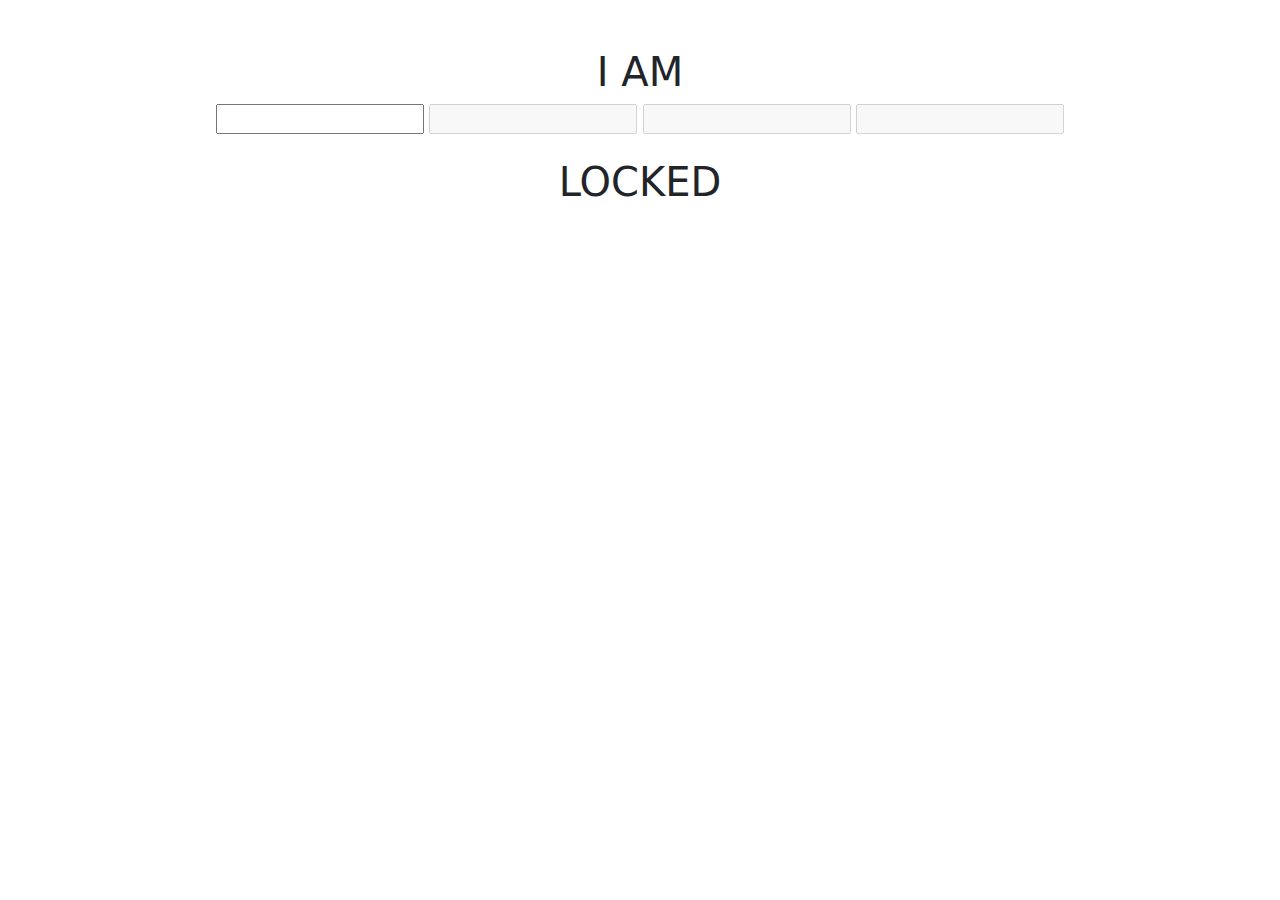
==== index.html @ efa8dc3f "Add files via upload" ====
<!DOCTYPE html>
<html lang="en">
  <head>
    <meta charset="utf-8" />
    <meta name="viewport" content="width=device-width, initial-scale=1" />
    <meta name="author" content="CodeHim" />
    <title>Watson</title>
    <!-- Style CSS -->
    <link rel="stylesheet" href="./css/style.css" />
    <link rel="stylesheet" href="./css/demo.css" />
    <link
      rel="stylesheet"
      href="https://cdn.jsdelivr.net/npm/bootstrap@5.3.0/dist/css/bootstrap.min.css"
    />
  </head>
  <body>
    <main class="cd__main d-flex justify-content-center align-items-center">
      <body class="d-flex justify-content-center align-items-center">
        <div class="card-body gwak p-5 text-center">
          <h1>I AM</h1>

          <div class="otp-field mb-4">
            <input type="text" />
            <input type="text" disabled />
            <input type="text" disabled />
            <input type="text" disabled />
          </div>
          <h1>LOCKED</h1>
        </div>
      </body>
    </main>

    <script src="./js/script.js"></script>
  </body>
</html>
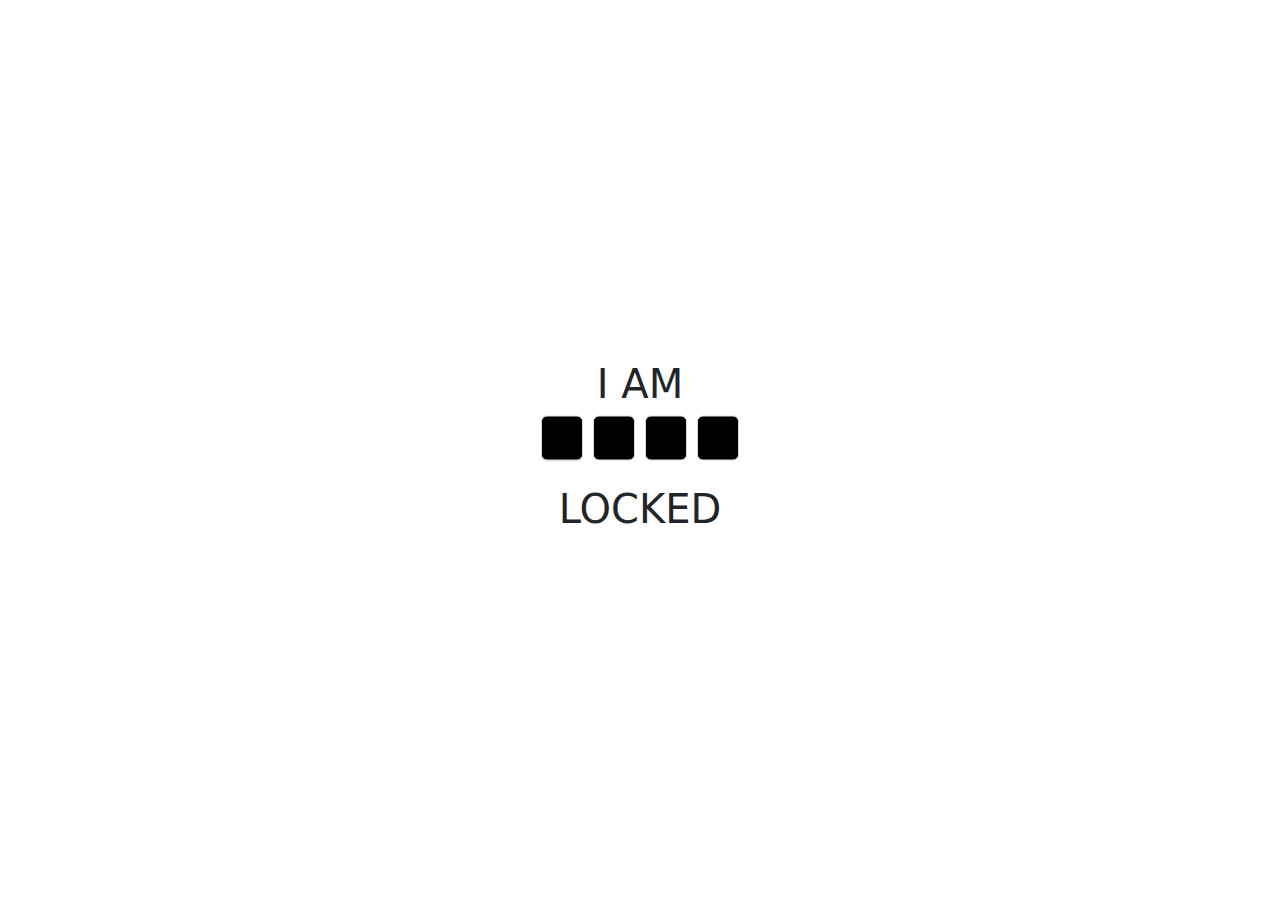
==== commit 12f319c6: "now works on mobile" ====
--- a/index.html
+++ b/index.html
@@ -26,6 +26,7 @@
             <input type="text" disabled />
           </div>
           <h1>LOCKED</h1>
+          <div id="unlocked"></div>
         </div>
       </body>
     </main>
--- a/css/style.css
+++ b/css/style.css
@@ -0,0 +1,51 @@
+.otp-field {
+  flex-direction: row;
+  column-gap: 10px;
+  display: flex;
+  align-items: center;
+  justify-content: center;
+}
+.gwak {
+  position: absolute;
+  top: 50%;
+  left: 50%;
+  transform: translateX(-50%) translateY(-50%);
+}
+.otp-field input {
+  height: 45px;
+  width: 42px;
+  text-transform: capitalize;
+  background: #000;
+  color: white;
+  border-radius: 6px;
+  outline: none;
+  font-size: 1.125rem;
+  text-align: center;
+  border: 1px solid #ddd;
+}
+.otp-field input:focus {
+  box-shadow: 0 1px 0 rgba(0, 0, 0, 0.1);
+}
+.otp-field input::-webkit-inner-spin-button,
+.otp-field input::-webkit-outer-spin-button {
+  display: none;
+}
+
+.resend {
+  font-size: 12px;
+}
+
+.footer {
+  position: absolute;
+  bottom: 10px;
+  right: 10px;
+  color: black;
+  font-size: 12px;
+  text-align: right;
+  font-family: monospace;
+}
+
+.footer a {
+  color: black;
+  text-decoration: none;
+}
--- a/css/demo.css
+++ b/css/demo.css
@@ -0,0 +1,128 @@
+@import url('https://fonts.googleapis.com/css?family=Roboto&display=swap');
+@import url('https://stackpath.bootstrapcdn.com/font-awesome/4.7.0/css/font-awesome.min.css');
+*{ margin: 0; padding: 0;}
+*, *::before, *::after {
+  margin: 0;
+  padding: 0;
+  box-sizing: inherit;
+}
+
+body{
+  min-height: 100vh;
+  display: flex;
+  justify-content: center;
+  flex-wrap: wrap;
+  align-content: flex-start;
+    
+  font-family: 'Roboto', sans-serif;
+  font-style: normal;
+  font-weight: 300;
+  font-smoothing: antialiased;
+-webkit-font-smoothing: antialiased;
+-moz-osx-font-smoothing: grayscale;
+  font-size: 15px;
+  background: #eee;
+}
+.cd__intro{
+   padding: 60px 30px;
+   margin-bottom: 15px;
+        flex-direction: column;
+
+}
+.cd__intro,
+.cd__credit{
+    display: flex;
+    width: 100%;
+    justify-content: center;
+    align-items: center;
+    background: #fff;
+    color: #333;
+    line-height: 1.5;
+    text-align: center;
+}
+
+.cd__intro h1 {
+   font-size: 18pt;
+   padding-bottom: 15px;
+
+}
+.cd__intro p{
+   font-size: 14px;
+}
+
+.cd__action{
+   text-align: center;
+   display: block;
+   margin-top: 20px;
+}
+
+.cd__action a.cd__btn {
+  text-decoration: none;
+  color: #666;
+   border: 2px solid #666;
+   padding: 10px 15px;
+   display: inline-block;
+   margin-left: 5px;
+}
+.cd__action a.cd__btn:hover{
+   background: #666;
+   color: #fff;
+    transition: .3s;
+-webkit-transition: .3s;
+}
+.cd__action .cd__btn:before{
+  font-family: FontAwesome;
+  font-weight: normal;
+  margin-right: 10px;
+}
+.down:before{content: "\f019"}
+.back:before{content:"\f112"}
+
+.cd__credit{
+    padding: 12px;
+    font-size: 9pt;
+    margin-top: 40px;
+
+}
+.cd__credit span:before{
+   font-family: FontAwesome;
+   color: #e41b17;
+   content: "\f004";
+
+
+}
+.cd__credit a{
+   color: #333;
+   text-decoration: none;
+}
+.cd__credit a:hover{
+   color: #1DBF73; 
+}
+.cd__credit a:hover:after{
+    font-family: FontAwesome;
+    content: "\f08e";
+    font-size: 9pt;
+    position: absolute;
+    margin: 3px;
+}
+.cd__main{
+  background: #fff;
+  padding: 20px;
+  flex-direction: row;
+  flex-wrap: wrap;
+  justify-content: center;
+  
+}
+.cd__main{
+    display: flex;
+    width: 100%;
+}
+
+@media only screen and (min-width: 1360px){
+    .cd__main{
+      max-width: 1280px;
+      margin-left: auto;
+      margin-right: auto; 
+      padding: 24px;
+    }
+}